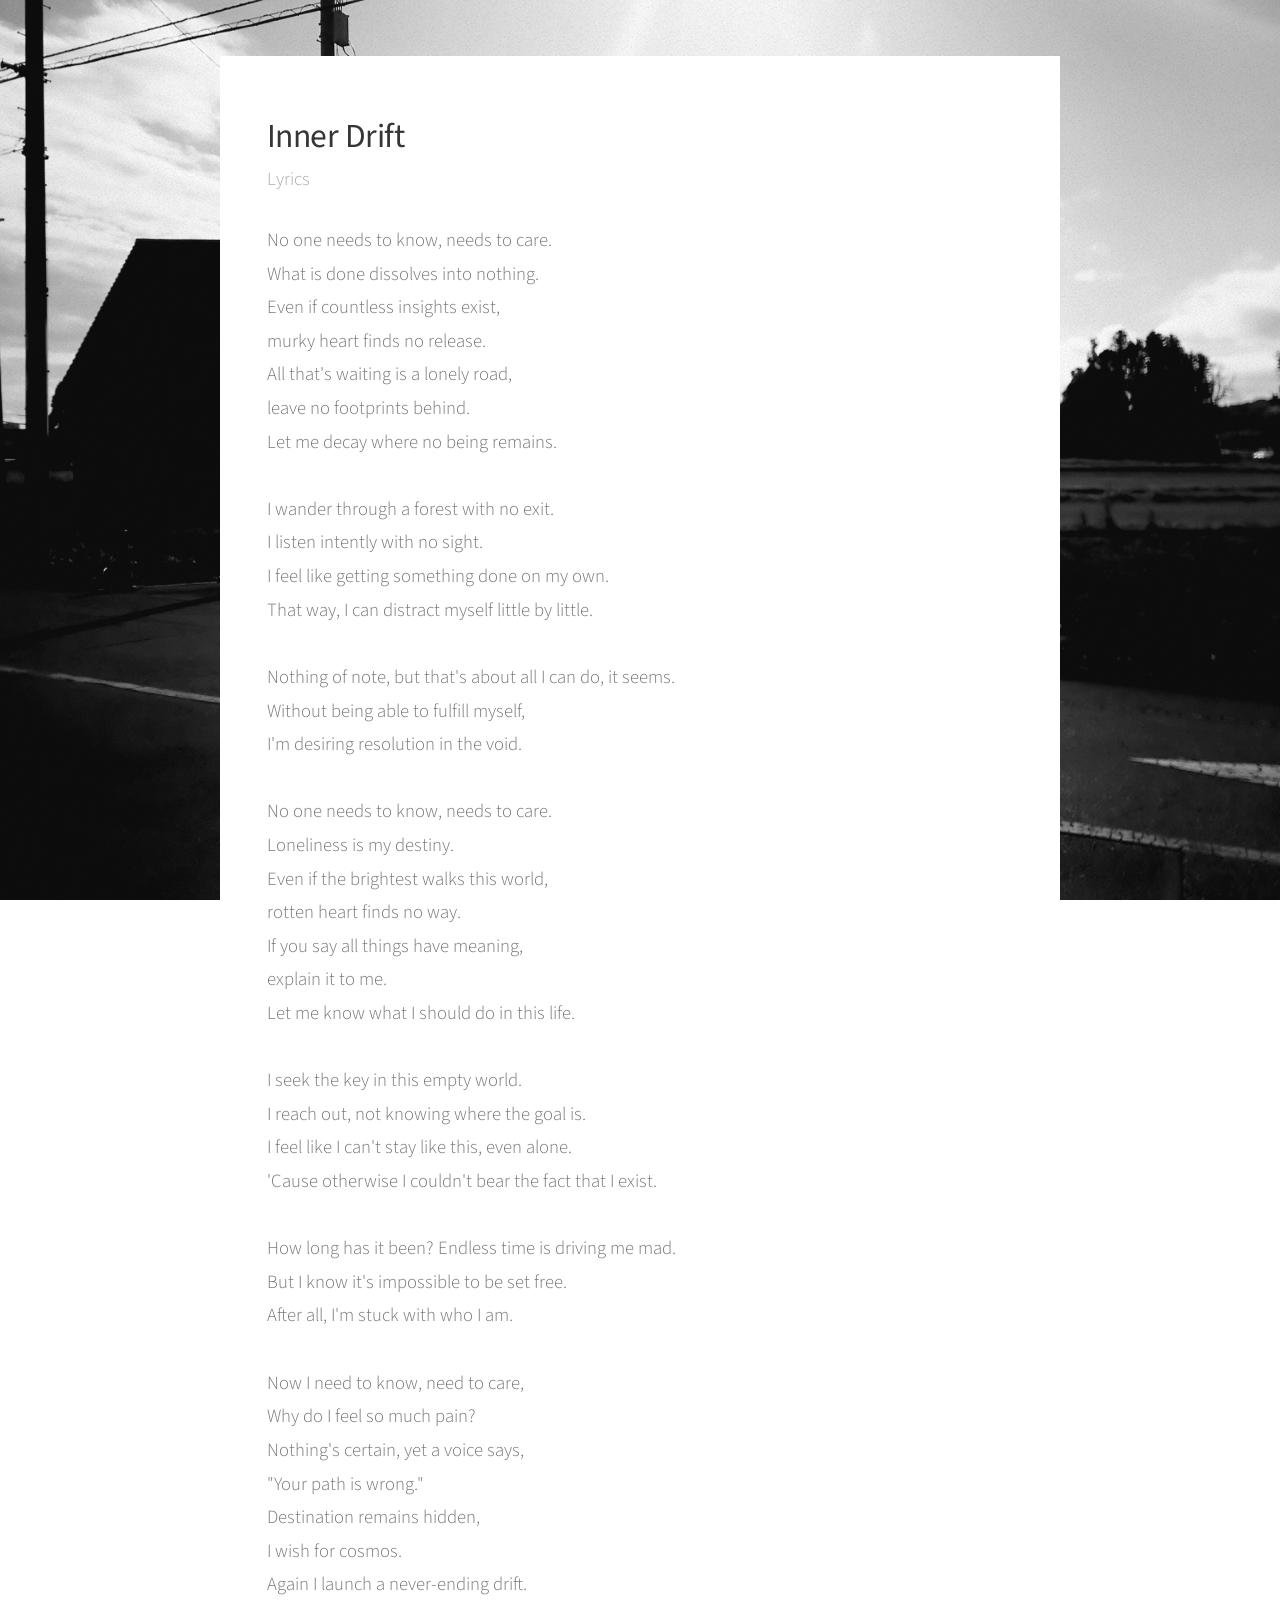
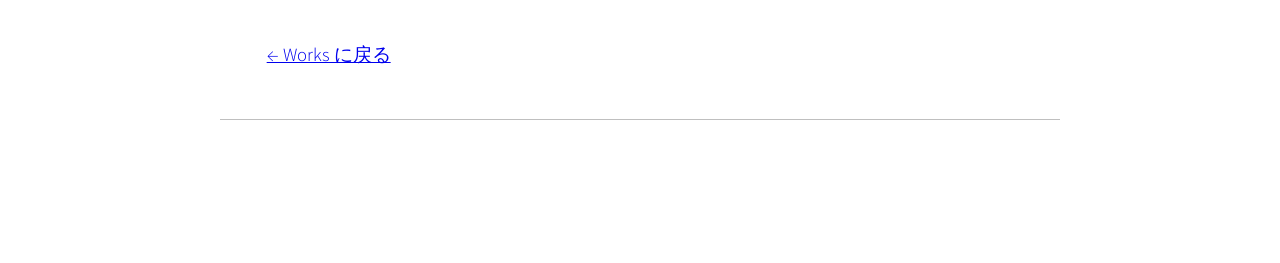
==== lyrics-inner-drift.html @ a633bfef "Create lyrics-inner-drift.html lyrics of Inner Drift" ====
<!DOCTYPE HTML>
<html>
	<head>
		<title>Inner Drift - Lyrics</title>
		<meta charset="utf-8" />
		<meta name="viewport" content="width=device-width, initial-scale=1, user-scalable=no" />
		<link rel="stylesheet" href="assets/css/main.css" />
		<noscript><link rel="stylesheet" href="assets/css/noscript.css" /></noscript>
	</head>
	<body class="is-preload">

		<div id="wrapper">
			<div id="main">
				<article class="panel active">
					<header>
						<h2>Inner Drift</h2>
						<p>Lyrics</p>
					</header>

					<section>
						<p style="line-height:1.8;">
            No one needs to know, needs to care.<br>
            What is done dissolves into nothing.<br>
            Even if countless insights exist,<br>
            murky heart finds no release.<br>
            All that's waiting is a lonely road,<br>
            leave no footprints behind.<br>
            Let me decay where no being remains.<br><br>
            
            I wander through a forest with no exit.<br>
            I listen intently with no sight.<br>
            I feel like getting something done on my own.<br>
            That way, I can distract myself little by little.<br><br>
            
            Nothing of note, but that's about all I can do, it seems.<br>
            Without being able to fulfill myself,<br>
            I'm desiring resolution in the void.<br><br>
            
            No one needs to know, needs to care.<br>
            Loneliness is my destiny.<br>
            Even if the brightest walks this world,<br>
            rotten heart finds no way.<br>
            If you say all things have meaning,<br>
            explain it to me.<br>
            Let me know what I should do in this life.<br><br>
            
            I seek the key in this empty world.<br>
            I reach out, not knowing where the goal is.<br>
            I feel like I can't stay like this, even alone.<br>
            'Cause otherwise I couldn't bear the fact that I exist.<br><br>
            
            How long has it been? Endless time is driving me mad.<br>
            But I know it's impossible to be set free.<br>
            After all, I'm stuck with who I am.<br><br>
            
            Now I need to know, need to care,<br>
            Why do I feel so much pain?<br>
            Nothing's certain, yet a voice says,<br>
            "Your path is wrong."<br>
            Destination remains hidden,<br>
            I wish for cosmos.<br>
            Again I launch a never-ending drift.
            </p>

						<p>
							<a href="index.html#Works">← Works に戻る</a>
						</p>
					</section>
				</article>
			</div>

			<div id="footer">
				<ul class="copyright">
					<li>html design: <a href="http://html5up.net">HTML5 UP</a></li>
				</ul>
			</div>
		</div>

		<script src="assets/js/jquery.min.js"></script>
		<script src="assets/js/browser.min.js"></script>
		<script src="assets/js/breakpoints.min.js"></script>
		<script src="assets/js/util.js"></script>
		<script src="assets/js/main.js"></script>

	</body>
</html>
---- assets/css/main.css ----
@import url("https://fonts.googleapis.com/css?family=Source+Sans+Pro:300,400,300italic,400italic");
@import url("fontawesome-all.min.css");

/*
	Astral by HTML5 UP
	html5up.net | @ajlkn
	Free for personal and commercial use under the CCA 3.0 license (html5up.net/license)
*/

html, body, div, span, applet, object,
iframe, h1, h2, h3, h4, h5, h6, p, blockquote,
pre, a, abbr, acronym, address, big, cite,
code, del, dfn, em, img, ins, kbd, q, s, samp,
small, strike, strong, sub, sup, tt, var, b,
u, i, center, dl, dt, dd, ol, ul, li, fieldset,
form, label, legend, table, caption, tbody,
tfoot, thead, tr, th, td, article, aside,
canvas, details, embed, figure, figcaption,
footer, header, hgroup, menu, nav, output, ruby,
section, summary, time, mark, audio, video {
	margin: 0;
	padding: 0;
	border: 0;
	font-size: 100%;
	font: inherit;
	vertical-align: baseline;}

article, aside, details, figcaption, figure,
footer, header, hgroup, menu, nav, section {
	display: block;}

body {
	line-height: 1;
}

ol, ul {
	list-style: none;
}

blockquote, q {
	quotes: none;
}

	blockquote:before, blockquote:after, q:before, q:after {
		content: '';
		content: none;
	}

table {
	border-collapse: collapse;
	border-spacing: 0;
}

body {
	-webkit-text-size-adjust: none;
}

mark {
	background-color: transparent;
	color: inherit;
}

input::-moz-focus-inner {
	border: 0;
	padding: 0;
}

input, select, textarea {
	-moz-appearance: none;
	-webkit-appearance: none;
	-ms-appearance: none;
	appearance: none;
}

/* Row */

	.row {
		display: flex;
		flex-wrap: wrap;
		box-sizing: border-box;
		align-items: stretch;
	}

		.row > * {
			box-sizing: border-box;
		}

		.row.gtr-uniform > * > :last-child {
			margin-bottom: 0;
		}

		.row.aln-left {
			justify-content: flex-start;
		}

		.row.aln-center {
			justify-content: center;
		}

		.row.aln-right {
			justify-content: flex-end;
		}

		.row.aln-top {
			align-items: flex-start;
		}

		.row.aln-middle {
			align-items: center;
		}

		.row.aln-bottom {
			align-items: flex-end;
		}

		.row > .imp {
			order: -1;
		}

		.row > .col-1 {
			width: 8.33333%;
		}

		.row > .off-1 {
			margin-left: 8.33333%;
		}

		.row > .col-2 {
			width: 16.66667%;
		}

		.row > .off-2 {
			margin-left: 16.66667%;
		}

		.row > .col-3 {
			width: 25%;
		}

		.row > .off-3 {
			margin-left: 25%;
		}

		.row > .col-4 {
			width: 33.33333%;
		}

		.row > .off-4 {
			margin-left: 33.33333%;
		}

		.row > .col-5 {
			width: 41.66667%;
		}

		.row > .off-5 {
			margin-left: 41.66667%;
		}

		.row > .col-6 {
			width: 50%;
		}

		.row > .off-6 {
			margin-left: 50%;
		}

		.row > .col-7 {
			width: 58.33333%;
		}

		.row > .off-7 {
			margin-left: 58.33333%;
		}

		.row > .col-8 {
			width: 66.66667%;
		}

		.row > .off-8 {
			margin-left: 66.66667%;
		}

		.row > .col-9 {
			width: 75%;
		}

		.row > .off-9 {
			margin-left: 75%;
		}

		.row > .col-10 {
			width: 83.33333%;
		}

		.row > .off-10 {
			margin-left: 83.33333%;
		}

		.row > .col-11 {
			width: 91.66667%;
		}

		.row > .off-11 {
			margin-left: 91.66667%;
		}

		.row > .col-12 {
			width: 100%;
		}

		.row > .off-12 {
			margin-left: 100%;
		}

		.row.gtr-0 {
			margin-top: 0em;
			margin-left: 0em;
		}

			.row.gtr-0 > * {
				padding: 0em 0 0 0em;
			}

			.row.gtr-0.gtr-uniform {
				margin-top: 0em;
			}

				.row.gtr-0.gtr-uniform > * {
					padding-top: 0em;
				}

		.row.gtr-25 {
			margin-top: -0.3125em;
			margin-left: -0.3125em;
		}

			.row.gtr-25 > * {
				padding: 0.3125em 0 0 0.3125em;
			}

			.row.gtr-25.gtr-uniform {
				margin-top: -0.3125em;
			}

				.row.gtr-25.gtr-uniform > * {
					padding-top: 0.3125em;
				}

		.row.gtr-50 {
			margin-top: -0.625em;
			margin-left: -0.625em;
		}

			.row.gtr-50 > * {
				padding: 0.625em 0 0 0.625em;
			}

			.row.gtr-50.gtr-uniform {
				margin-top: -0.625em;
			}

				.row.gtr-50.gtr-uniform > * {
					padding-top: 0.625em;
				}

		.row {
			margin-top: -1.25em;
			margin-left: -1.25em;
		}

			.row > * {
				padding: 1.25em 0 0 1.25em;
			}

			.row.gtr-uniform {
				margin-top: -1.25em;
			}

				.row.gtr-uniform > * {
					padding-top: 1.25em;
				}

		.row.gtr-150 {
			margin-top: -1.875em;
			margin-left: -1.875em;
		}

			.row.gtr-150 > * {
				padding: 1.875em 0 0 1.875em;
			}

			.row.gtr-150.gtr-uniform {
				margin-top: -1.875em;
			}

				.row.gtr-150.gtr-uniform > * {
					padding-top: 1.875em;
				}

		.row.gtr-200 {
			margin-top: -2.5em;
			margin-left: -2.5em;
		}

			.row.gtr-200 > * {
				padding: 2.5em 0 0 2.5em;
			}

			.row.gtr-200.gtr-uniform {
				margin-top: -2.5em;
			}

				.row.gtr-200.gtr-uniform > * {
					padding-top: 2.5em;
				}

		@media screen and (max-width: 1680px) {

			.row {
				display: flex;
				flex-wrap: wrap;
				box-sizing: border-box;
				align-items: stretch;
			}

				.row > * {
					box-sizing: border-box;
				}

				.row.gtr-uniform > * > :last-child {
					margin-bottom: 0;
				}

				.row.aln-left {
					justify-content: flex-start;
				}

				.row.aln-center {
					justify-content: center;
				}

				.row.aln-right {
					justify-content: flex-end;
				}

				.row.aln-top {
					align-items: flex-start;
				}

				.row.aln-middle {
					align-items: center;
				}

				.row.aln-bottom {
					align-items: flex-end;
				}

				.row > .imp-xlarge {
					order: -1;
				}

				.row > .col-1-xlarge {
					width: 8.33333%;
				}

				.row > .off-1-xlarge {
					margin-left: 8.33333%;
				}

				.row > .col-2-xlarge {
					width: 16.66667%;
				}

				.row > .off-2-xlarge {
					margin-left: 16.66667%;
				}

				.row > .col-3-xlarge {
					width: 25%;
				}

				.row > .off-3-xlarge {
					margin-left: 25%;
				}

				.row > .col-4-xlarge {
					width: 33.33333%;
				}

				.row > .off-4-xlarge {
					margin-left: 33.33333%;
				}

				.row > .col-5-xlarge {
					width: 41.66667%;
				}

				.row > .off-5-xlarge {
					margin-left: 41.66667%;
				}

				.row > .col-6-xlarge {
					width: 50%;
				}

				.row > .off-6-xlarge {
					margin-left: 50%;
				}

				.row > .col-7-xlarge {
					width: 58.33333%;
				}

				.row > .off-7-xlarge {
					margin-left: 58.33333%;
				}

				.row > .col-8-xlarge {
					width: 66.66667%;
				}

				.row > .off-8-xlarge {
					margin-left: 66.66667%;
				}

				.row > .col-9-xlarge {
					width: 75%;
				}

				.row > .off-9-xlarge {
					margin-left: 75%;
				}

				.row > .col-10-xlarge {
					width: 83.33333%;
				}

				.row > .off-10-xlarge {
					margin-left: 83.33333%;
				}

				.row > .col-11-xlarge {
					width: 91.66667%;
				}

				.row > .off-11-xlarge {
					margin-left: 91.66667%;
				}

				.row > .col-12-xlarge {
					width: 100%;
				}

				.row > .off-12-xlarge {
					margin-left: 100%;
				}

				.row.gtr-0 {
					margin-top: 0em;
					margin-left: 0em;
				}

					.row.gtr-0 > * {
						padding: 0em 0 0 0em;
					}

					.row.gtr-0.gtr-uniform {
						margin-top: 0em;
					}

						.row.gtr-0.gtr-uniform > * {
							padding-top: 0em;
						}

				.row.gtr-25 {
					margin-top: -0.3125em;
					margin-left: -0.3125em;
				}

					.row.gtr-25 > * {
						padding: 0.3125em 0 0 0.3125em;
					}

					.row.gtr-25.gtr-uniform {
						margin-top: -0.3125em;
					}

						.row.gtr-25.gtr-uniform > * {
							padding-top: 0.3125em;
						}

				.row.gtr-50 {
					margin-top: -0.625em;
					margin-left: -0.625em;
				}

					.row.gtr-50 > * {
						padding: 0.625em 0 0 0.625em;
					}

					.row.gtr-50.gtr-uniform {
						margin-top: -0.625em;
					}

						.row.gtr-50.gtr-uniform > * {
							padding-top: 0.625em;
						}

				.row {
					margin-top: -1.25em;
					margin-left: -1.25em;
				}

					.row > * {
						padding: 1.25em 0 0 1.25em;
					}

					.row.gtr-uniform {
						margin-top: -1.25em;
					}

						.row.gtr-uniform > * {
							padding-top: 1.25em;
						}

				.row.gtr-150 {
					margin-top: -1.875em;
					margin-left: -1.875em;
				}

					.row.gtr-150 > * {
						padding: 1.875em 0 0 1.875em;
					}

					.row.gtr-150.gtr-uniform {
						margin-top: -1.875em;
					}

						.row.gtr-150.gtr-uniform > * {
							padding-top: 1.875em;
						}

				.row.gtr-200 {
					margin-top: -2.5em;
					margin-left: -2.5em;
				}

					.row.gtr-200 > * {
						padding: 2.5em 0 0 2.5em;
					}

					.row.gtr-200.gtr-uniform {
						margin-top: -2.5em;
					}

						.row.gtr-200.gtr-uniform > * {
							padding-top: 2.5em;
						}

		}

		@media screen and (max-width: 1280px) {

			.row {
				display: flex;
				flex-wrap: wrap;
				box-sizing: border-box;
				align-items: stretch;
			}

				.row > * {
					box-sizing: border-box;
				}

				.row.gtr-uniform > * > :last-child {
					margin-bottom: 0;
				}

				.row.aln-left {
					justify-content: flex-start;
				}

				.row.aln-center {
					justify-content: center;
				}

				.row.aln-right {
					justify-content: flex-end;
				}

				.row.aln-top {
					align-items: flex-start;
				}

				.row.aln-middle {
					align-items: center;
				}

				.row.aln-bottom {
					align-items: flex-end;
				}

				.row > .imp-large {
					order: -1;
				}

				.row > .col-1-large {
					width: 8.33333%;
				}

				.row > .off-1-large {
					margin-left: 8.33333%;
				}

				.row > .col-2-large {
					width: 16.66667%;
				}

				.row > .off-2-large {
					margin-left: 16.66667%;
				}

				.row > .col-3-large {
					width: 25%;
				}

				.row > .off-3-large {
					margin-left: 25%;
				}

				.row > .col-4-large {
					width: 33.33333%;
				}

				.row > .off-4-large {
					margin-left: 33.33333%;
				}

				.row > .col-5-large {
					width: 41.66667%;
				}

				.row > .off-5-large {
					margin-left: 41.66667%;
				}

				.row > .col-6-large {
					width: 50%;
				}

				.row > .off-6-large {
					margin-left: 50%;
				}

				.row > .col-7-large {
					width: 58.33333%;
				}

				.row > .off-7-large {
					margin-left: 58.33333%;
				}

				.row > .col-8-large {
					width: 66.66667%;
				}

				.row > .off-8-large {
					margin-left: 66.66667%;
				}

				.row > .col-9-large {
					width: 75%;
				}

				.row > .off-9-large {
					margin-left: 75%;
				}

				.row > .col-10-large {
					width: 83.33333%;
				}

				.row > .off-10-large {
					margin-left: 83.33333%;
				}

				.row > .col-11-large {
					width: 91.66667%;
				}

				.row > .off-11-large {
					margin-left: 91.66667%;
				}

				.row > .col-12-large {
					width: 100%;
				}

				.row > .off-12-large {
					margin-left: 100%;
				}

				.row.gtr-0 {
					margin-top: 0em;
					margin-left: 0em;
				}

					.row.gtr-0 > * {
						padding: 0em 0 0 0em;
					}

					.row.gtr-0.gtr-uniform {
						margin-top: 0em;
					}

						.row.gtr-0.gtr-uniform > * {
							padding-top: 0em;
						}

				.row.gtr-25 {
					margin-top: -0.3125em;
					margin-left: -0.3125em;
				}

					.row.gtr-25 > * {
						padding: 0.3125em 0 0 0.3125em;
					}

					.row.gtr-25.gtr-uniform {
						margin-top: -0.3125em;
					}

						.row.gtr-25.gtr-uniform > * {
							padding-top: 0.3125em;
						}

				.row.gtr-50 {
					margin-top: -0.625em;
					margin-left: -0.625em;
				}

					.row.gtr-50 > * {
						padding: 0.625em 0 0 0.625em;
					}

					.row.gtr-50.gtr-uniform {
						margin-top: -0.625em;
					}

						.row.gtr-50.gtr-uniform > * {
							padding-top: 0.625em;
						}

				.row {
					margin-top: -1.25em;
					margin-left: -1.25em;
				}

					.row > * {
						padding: 1.25em 0 0 1.25em;
					}

					.row.gtr-uniform {
						margin-top: -1.25em;
					}

						.row.gtr-uniform > * {
							padding-top: 1.25em;
						}

				.row.gtr-150 {
					margin-top: -1.875em;
					margin-left: -1.875em;
				}

					.row.gtr-150 > * {
						padding: 1.875em 0 0 1.875em;
					}

					.row.gtr-150.gtr-uniform {
						margin-top: -1.875em;
					}

						.row.gtr-150.gtr-uniform > * {
							padding-top: 1.875em;
						}

				.row.gtr-200 {
					margin-top: -2.5em;
					margin-left: -2.5em;
				}

					.row.gtr-200 > * {
						padding: 2.5em 0 0 2.5em;
					}

					.row.gtr-200.gtr-uniform {
						margin-top: -2.5em;
					}

						.row.gtr-200.gtr-uniform > * {
							padding-top: 2.5em;
						}

		}

		@media screen and (max-width: 980px) {

			.row {
				display: flex;
				flex-wrap: wrap;
				box-sizing: border-box;
				align-items: stretch;
			}

				.row > * {
					box-sizing: border-box;
				}

				.row.gtr-uniform > * > :last-child {
					margin-bottom: 0;
				}

				.row.aln-left {
					justify-content: flex-start;
				}

				.row.aln-center {
					justify-content: center;
				}

				.row.aln-right {
					justify-content: flex-end;
				}

				.row.aln-top {
					align-items: flex-start;
				}

				.row.aln-middle {
					align-items: center;
				}

				.row.aln-bottom {
					align-items: flex-end;
				}

				.row > .imp-medium {
					order: -1;
				}

				.row > .col-1-medium {
					width: 8.33333%;
				}

				.row > .off-1-medium {
					margin-left: 8.33333%;
				}

				.row > .col-2-medium {
					width: 16.66667%;
				}

				.row > .off-2-medium {
					margin-left: 16.66667%;
				}

				.row > .col-3-medium {
					width: 25%;
				}

				.row > .off-3-medium {
					margin-left: 25%;
				}

				.row > .col-4-medium {
					width: 33.33333%;
				}

				.row > .off-4-medium {
					margin-left: 33.33333%;
				}

				.row > .col-5-medium {
					width: 41.66667%;
				}

				.row > .off-5-medium {
					margin-left: 41.66667%;
				}

				.row > .col-6-medium {
					width: 50%;
				}

				.row > .off-6-medium {
					margin-left: 50%;
				}

				.row > .col-7-medium {
					width: 58.33333%;
				}

				.row > .off-7-medium {
					margin-left: 58.33333%;
				}

				.row > .col-8-medium {
					width: 66.66667%;
				}

				.row > .off-8-medium {
					margin-left: 66.66667%;
				}

				.row > .col-9-medium {
					width: 75%;
				}

				.row > .off-9-medium {
					margin-left: 75%;
				}

				.row > .col-10-medium {
					width: 83.33333%;
				}

				.row > .off-10-medium {
					margin-left: 83.33333%;
				}

				.row > .col-11-medium {
					width: 91.66667%;
				}

				.row > .off-11-medium {
					margin-left: 91.66667%;
				}

				.row > .col-12-medium {
					width: 100%;
				}

				.row > .off-12-medium {
					margin-left: 100%;
				}

				.row.gtr-0 {
					margin-top: 0em;
					margin-left: 0em;
				}

					.row.gtr-0 > * {
						padding: 0em 0 0 0em;
					}

					.row.gtr-0.gtr-uniform {
						margin-top: 0em;
					}

						.row.gtr-0.gtr-uniform > * {
							padding-top: 0em;
						}

				.row.gtr-25 {
					margin-top: -0.3125em;
					margin-left: -0.3125em;
				}

					.row.gtr-25 > * {
						padding: 0.3125em 0 0 0.3125em;
					}

					.row.gtr-25.gtr-uniform {
						margin-top: -0.3125em;
					}

						.row.gtr-25.gtr-uniform > * {
							padding-top: 0.3125em;
						}

				.row.gtr-50 {
					margin-top: -0.625em;
					margin-left: -0.625em;
				}

					.row.gtr-50 > * {
						padding: 0.625em 0 0 0.625em;
					}

					.row.gtr-50.gtr-uniform {
						margin-top: -0.625em;
					}

						.row.gtr-50.gtr-uniform > * {
							padding-top: 0.625em;
						}

				.row {
					margin-top: -1.25em;
					margin-left: -1.25em;
				}

					.row > * {
						padding: 1.25em 0 0 1.25em;
					}

					.row.gtr-uniform {
						margin-top: -1.25em;
					}

						.row.gtr-uniform > * {
							padding-top: 1.25em;
						}

				.row.gtr-150 {
					margin-top: -1.875em;
					margin-left: -1.875em;
				}

					.row.gtr-150 > * {
						padding: 1.875em 0 0 1.875em;
					}

					.row.gtr-150.gtr-uniform {
						margin-top: -1.875em;
					}

						.row.gtr-150.gtr-uniform > * {
							padding-top: 1.875em;
						}

				.row.gtr-200 {
					margin-top: -2.5em;
					margin-left: -2.5em;
				}

					.row.gtr-200 > * {
						padding: 2.5em 0 0 2.5em;
					}

					.row.gtr-200.gtr-uniform {
						margin-top: -2.5em;
					}

						.row.gtr-200.gtr-uniform > * {
							padding-top: 2.5em;
						}

		}

		@media screen and (max-width: 736px) {

			.row {
				display: flex;
				flex-wrap: wrap;
				box-sizing: border-box;
				align-items: stretch;
			}

				.row > * {
					box-sizing: border-box;
				}

				.row.gtr-uniform > * > :last-child {
					margin-bottom: 0;
				}

				.row.aln-left {
					justify-content: flex-start;
				}

				.row.aln-center {
					justify-content: center;
				}

				.row.aln-right {
					justify-content: flex-end;
				}

				.row.aln-top {
					align-items: flex-start;
				}

				.row.aln-middle {
					align-items: center;
				}

				.row.aln-bottom {
					align-items: flex-end;
				}

				.row > .imp-small {
					order: -1;
				}

				.row > .col-1-small {
					width: 8.33333%;
				}

				.row > .off-1-small {
					margin-left: 8.33333%;
				}

				.row > .col-2-small {
					width: 16.66667%;
				}

				.row > .off-2-small {
					margin-left: 16.66667%;
				}

				.row > .col-3-small {
					width: 25%;
				}

				.row > .off-3-small {
					margin-left: 25%;
				}

				.row > .col-4-small {
					width: 33.33333%;
				}

				.row > .off-4-small {
					margin-left: 33.33333%;
				}

				.row > .col-5-small {
					width: 41.66667%;
				}

				.row > .off-5-small {
					margin-left: 41.66667%;
				}

				.row > .col-6-small {
					width: 50%;
				}

				.row > .off-6-small {
					margin-left: 50%;
				}

				.row > .col-7-small {
					width: 58.33333%;
				}

				.row > .off-7-small {
					margin-left: 58.33333%;
				}

				.row > .col-8-small {
					width: 66.66667%;
				}

				.row > .off-8-small {
					margin-left: 66.66667%;
				}

				.row > .col-9-small {
					width: 75%;
				}

				.row > .off-9-small {
					margin-left: 75%;
				}

				.row > .col-10-small {
					width: 83.33333%;
				}

				.row > .off-10-small {
					margin-left: 83.33333%;
				}

				.row > .col-11-small {
					width: 91.66667%;
				}

				.row > .off-11-small {
					margin-left: 91.66667%;
				}

				.row > .col-12-small {
					width: 100%;
				}

				.row > .off-12-small {
					margin-left: 100%;
				}

				.row.gtr-0 {
					margin-top: 0em;
					margin-left: 0em;
				}

					.row.gtr-0 > * {
						padding: 0em 0 0 0em;
					}

					.row.gtr-0.gtr-uniform {
						margin-top: 0em;
					}

						.row.gtr-0.gtr-uniform > * {
							padding-top: 0em;
						}

				.row.gtr-25 {
					margin-top: -0.3125em;
					margin-left: -0.3125em;
				}

					.row.gtr-25 > * {
						padding: 0.3125em 0 0 0.3125em;
					}

					.row.gtr-25.gtr-uniform {
						margin-top: -0.3125em;
					}

						.row.gtr-25.gtr-uniform > * {
							padding-top: 0.3125em;
						}

				.row.gtr-50 {
					margin-top: -0.625em;
					margin-left: -0.625em;
				}

					.row.gtr-50 > * {
						padding: 0.625em 0 0 0.625em;
					}

					.row.gtr-50.gtr-uniform {
						margin-top: -0.625em;
					}

						.row.gtr-50.gtr-uniform > * {
							padding-top: 0.625em;
						}

				.row {
					margin-top: -1.25em;
					margin-left: -1.25em;
				}

					.row > * {
						padding: 1.25em 0 0 1.25em;
					}

					.row.gtr-uniform {
						margin-top: -1.25em;
					}

						.row.gtr-uniform > * {
							padding-top: 1.25em;
						}

				.row.gtr-150 {
					margin-top: -1.875em;
					margin-left: -1.875em;
				}

					.row.gtr-150 > * {
						padding: 1.875em 0 0 1.875em;
					}

					.row.gtr-150.gtr-uniform {
						margin-top: -1.875em;
					}

						.row.gtr-150.gtr-uniform > * {
							padding-top: 1.875em;
						}

				.row.gtr-200 {
					margin-top: -2.5em;
					margin-left: -2.5em;
				}

					.row.gtr-200 > * {
						padding: 2.5em 0 0 2.5em;
					}

					.row.gtr-200.gtr-uniform {
						margin-top: -2.5em;
					}

						.row.gtr-200.gtr-uniform > * {
							padding-top: 2.5em;
						}

		}

/* Basic */

	html {
		box-sizing: border-box;
	}

	*, *:before, *:after {
		box-sizing: inherit;
	}

	body {
		background-image: url("images/overlay.png"), url("images/bg2.jpg");
		background-repeat: repeat, no-repeat;
		background-size: auto, 100% 100%;
		background-attachment: fixed;
		overflow-y: scroll;
	}

		body.is-preload *, body.is-preload *:before, body.is-preload *:after {
			-moz-animation: none !important;
			-webkit-animation: none !important;
			-ms-animation: none !important;
			animation: none !important;
			-moz-transition: none !important;
			-webkit-transition: none !important;
			-ms-transition: none !important;
			transition: none !important;
		}

	body, input, textarea, select {
		font-family: 'Source Sans Pro', sans-serif;
		font-weight: 300;
		color: #777777;
		font-size: 20pt;
		line-height: 1.75em;
	}

		@media screen and (max-width: 1680px) {

			body, input, textarea, select {
				font-size: 15pt;
			}

		}

		@media screen and (max-width: 1280px) {

			body, input, textarea, select {
				font-size: 14pt;
			}

		}

		@media screen and (max-width: 736px) {

			body, input, textarea, select {
				font-size: 12pt;
			}

		}

		@media screen and (max-width: 360px) {

			body, input, textarea, select {
				font-size: 11pt;
			}

		}

	strong, b, h1, h2, h3, h4, h5, h6 {
		font-weight: 400;
		color: #363636;
	}

	h1 {
		font-size: 2.4em;
		letter-spacing: -0.015em;
	}

	h2 {
		font-size: 1.8em;
		letter-spacing: -0.015em;
	}

	h3, h4, h5, h6 {
		font-size: 1.25em;
		letter-spacing: -0.015em;
	}

	@media screen and (max-width: 736px) {

		h1 {
			font-size: 1.75em;
		}

		h2 {
			font-size: 1.375em;
		}

		h3, h4, h5, h6 {
			font-size: 1em;
		}

	}

	blockquote {
		border-left: solid 0.5em #ddd;
		padding: 1em 0 1em 2em;
		font-style: italic;
	}

	em, i {
		font-style: italic;
	}

	hr {
		border: 0;
		border-top: solid 1px #ddd;
		padding: 1.5em 0 0 0;
		margin: 1.75em 0 0 0;
	}

	sub {
		position: relative;
		top: 0.5em;
		font-size: 0.8em;
	}

	sup {
		position: relative;
		top: -0.5em;
		font-size: 0.8em;
	}

	br.clear {
		clear: both;
	}

	p, ul, ol, dl, table, blockquote, form {
		margin-bottom: 2em;
	}

/* Table */

	table {
		width: 100%;
	}

		table.default tbody tr {
			border-bottom: solid 1px #f4f4f4;
		}

		table.default td {
			padding: 0.5em 1em 0.5em 1em;
		}

		table.default th {
			text-align: left;
			font-weight: 400;
			padding: 0.5em 1em 0.5em 1em;
		}

		table.default thead {
			border-bottom: solid 2px #f4f4f4;
		}

/* Form */

	form label {
		display: block;
		font-weight: 400;
		color: #363636;
		margin: 0 0 1em 0;
	}

	form input[type="text"],
	form input[type="email"],
	form input[type="password"],
	form select,
	form textarea {
		-webkit-appearance: none;
		border: 0;
		background: #f4f4f4;
		padding: 0.75em;
		width: 100%;
		-moz-transition: background-color .25s ease-in-out;
		-webkit-transition: background-color .25s ease-in-out;
		-ms-transition: background-color .25s ease-in-out;
		transition: background-color .25s ease-in-out;
	}

		form input[type="text"]:focus,
		form input[type="email"]:focus,
		form input[type="password"]:focus,
		form select:focus,
		form textarea:focus {
			background: #f8f8f8;
		}

	form input[type="text"],
	form input[type="email"],
	form input[type="password"],
	form select {
		line-height: 1.35em;
	}

	form ::-webkit-input-placeholder {
		color: #999;
	}

	form :-moz-placeholder {
		color: #999;
	}

	form ::-moz-placeholder {
		color: #999;
	}

	form :-ms-input-placeholder {
		color: #999;
	}

/* Section/Article */

	section, article {
		margin-bottom: 3em;
	}

		section > :last-child, section:last-child, article > :last-child, article:last-child {
			margin-bottom: 0;
		}

	header {
		margin: 0 0 1.5em 0;
	}

		header > p {
			margin: 0.5em 0 0 0;
			color: #aaa;
		}

		@media screen and (max-width: 736px) {

			header {
				margin: 0 0 1em 0;
			}

		}

/* Image */

	.image {
		display: inline-block;
	}

		.image img {
			display: block;
			width: 100%;
		}

		.image.fit {
			display: block;
			width: 100%;
		}

		.image.featured {
			display: block;
			width: 100%;
			margin: 0 0 2em 0;
		}

		.image.left {
			float: left;
			margin: 0 2em 2em 0;
		}

		.image.centered {
			display: block;
			margin: 0 0 2em 0;
		}

			.image.centered img {
				margin: 0 auto;
				width: auto;
			}

/* Button */

	input[type="button"],
	input[type="submit"],
	input[type="reset"],
	button,
	.button {
		-moz-transition: background-color .25s ease-in-out;
		-webkit-transition: background-color .25s ease-in-out;
		-ms-transition: background-color .25s ease-in-out;
		transition: background-color .25s ease-in-out;
		-webkit-appearance: none;
		display: inline-block;
		background-color: #222222;
		color: #ffffff;
		border: 0;
		cursor: pointer;
		outline: 0;
		padding: 0.7em 1.5em 0.7em 1.5em;
	}

		input[type="button"]:hover,
		input[type="submit"]:hover,
		input[type="reset"]:hover,
		button:hover,
		.button:hover {
			background-color: #333333;
		}

		input[type="button"]:active,
		input[type="submit"]:active,
		input[type="reset"]:active,
		button:active,
		.button:active {
			background-color: #444444;
		}

		input[type="button"].alt,
		input[type="submit"].alt,
		input[type="reset"].alt,
		button.alt,
		.button.alt {
			background-color: #777777;
		}

			input[type="button"].alt:hover,
			input[type="submit"].alt:hover,
			input[type="reset"].alt:hover,
			button.alt:hover,
			.button.alt:hover {
				background-color: #888888;
			}

			input[type="button"].alt:active,
			input[type="submit"].alt:active,
			input[type="reset"].alt:active,
			button.alt:active,
			.button.alt:active {
				background-color: #999999;
			}

		input[type="button"].small,
		input[type="submit"].small,
		input[type="reset"].small,
		button.small,
		.button.small {
			font-size: 0.75em;
		}

		input[type="button"].large,
		input[type="submit"].large,
		input[type="reset"].large,
		button.large,
		.button.large {
			font-size: 1.25em;
			padding: 0.5em 1.25em 0.5em 1.25em;
		}

		input[type="button"].xlarge,
		input[type="submit"].xlarge,
		input[type="reset"].xlarge,
		button.xlarge,
		.button.xlarge {
			font-size: 1.5em;
			padding: 0.5em 1.25em 0.5em 1.25em;
		}

		@media screen and (max-width: 736px) {

			input[type="button"],
			input[type="submit"],
			input[type="reset"],
			button,
			.button {
				width: 100%;
			}

		}

/* List */

	ul {
		list-style: disc;
		padding-left: 1em;
	}

		ul li {
			padding-left: 0.5em;
		}

	ol {
		list-style: decimal;
		padding-left: 1.25em;
	}

		ol li {
			padding-left: 0.25em;
		}

/* Actions */

	ul.actions {
		list-style: none;
		padding-left: 0;
	}

		ul.actions li {
			display: inline-block;
			padding-left: 0;
			margin: 0 0 0 0.5em;
		}

			ul.actions li:first-child {
				margin-left: 0;
			}

		@media screen and (max-width: 736px) {

			ul.actions li {
				display: block;
				margin: 0.75em 0 0 0;
			}

				ul.actions li:first-child {
					margin-top: 0;
				}

		}

/* Icons */

	.icon {
		text-decoration: none;
		position: relative;
		text-decoration: none;
	}

		.icon:before {
			-moz-osx-font-smoothing: grayscale;
			-webkit-font-smoothing: antialiased;
			display: inline-block;
			font-style: normal;
			font-variant: normal;
			text-rendering: auto;
			line-height: 1;
			text-transform: none !important;
			font-family: 'Font Awesome 5 Free';
			font-weight: 400;
		}

		.icon.solid:before {
			font-weight: 900;
		}

		.icon.brands:before {
			font-family: 'Font Awesome 5 Brands';
		}

		.icon:before {
			line-height: inherit;
		}

		.icon > .label {
			display: none;
		}

/* Nav */

	#nav {
		text-align: center;
		height: 4.25em;
		cursor: default;
	}

		#nav a {
			position: relative;
			display: inline-block;
			color: #ffffff;
			width: 1em;
			height: 1em;
			line-height: 0.9em;
			font-size: 2.5em;
			margin: 0 0.25em 0 0.25em;
			opacity: 0.35;
			outline: 0;
			-moz-transition: opacity .25s ease-in-out;
			-webkit-transition: opacity .25s ease-in-out;
			-ms-transition: opacity .25s ease-in-out;
			transition: opacity .25s ease-in-out;
		}

			#nav a.icon:before {
				padding-right: 0;
			}

			#nav a:before {
				font-size: 0.8em;
			}

			#nav a:after {
				content: '';
				display: block;
				position: absolute;
				left: 50%;
				bottom: -0.75em;
				margin-left: -0.5em;
				border-bottom: solid 0em #ffffff;
				border-left: solid 0.5em transparent;
				border-right: solid 0.5em transparent;
				-moz-transition: border-bottom-width .25s ease-in-out;
				-webkit-transition: border-bottom-width .25s ease-in-out;
				-ms-transition: border-bottom-width .25s ease-in-out;
				transition: border-bottom-width .25s ease-in-out;
			}

			#nav a span {
				display: block;
				position: absolute;
				background: #222222;
				color: #ffffff;
				top: -2.75em;
				font-size: 0.3em;
				height: 2.25em;
				line-height: 2.25em;
				left: 50%;
				opacity: 0;
				-moz-transition: opacity .25s ease-in-out;
				-webkit-transition: opacity .25s ease-in-out;
				-ms-transition: opacity .25s ease-in-out;
				transition: opacity .25s ease-in-out;
				width: 5.5em;
				margin-left: -2.75em;
			}

				#nav a span:after {
					content: '';
					display: block;
					position: absolute;
					bottom: -0.4em;
					left: 50%;
					margin-left: -0.6em;
					border-top: solid 0.6em #222222;
					border-left: solid 0.6em transparent;
					border-right: solid 0.6em transparent;
				}

			#nav a:hover {
				opacity: 1.0;
			}

				#nav a:hover span {
					opacity: 1.0;
				}

			#nav a.active {
				opacity: 1.0;
			}

				#nav a.active:after {
					border-bottom-width: 0.5em;
				}

		@media screen and (max-width: 980px) {

			#nav a span {
				display: none;
			}

		}

/* Wrapper */

	#wrapper {
		width: 45em;
		margin: 0 auto;
		min-height: 100vh;
		max-width: 100%;
		padding: 4em 0;
		display: -moz-flex;
		display: -webkit-flex;
		display: -ms-flex;
		display: flex;
		-moz-flex-direction: column;
		-webkit-flex-direction: column;
		-ms-flex-direction: column;
		flex-direction: column;
		-moz-align-items: center;
		-webkit-align-items: center;
		-ms-align-items: center;
		align-items: center;
		-moz-justify-content: center;
		-webkit-justify-content: center;
		-ms-justify-content: center;
		justify-content: center;
		-moz-transition: opacity 1s ease-in-out;
		-webkit-transition: opacity 1s ease-in-out;
		-ms-transition: opacity 1s ease-in-out;
		transition: opacity 1s ease-in-out;
	}

		body.is-preload #wrapper {
			opacity: 0;
		}

		@media screen and (max-width: 1280px) {

			#wrapper {
				padding: 3em 0;
				max-width: calc(100% - 6em);
			}

		}

		@media screen and (max-width: 980px) {

			#wrapper {
				padding: 1.5em 0;
				max-width: calc(100% - 8em);
			}

		}

		@media screen and (max-width: 736px) {

			#wrapper {
				padding: 1em 0;
				max-width: calc(100% - 2em);
			}

		}

		@media screen and (max-width: 360px) {

			#wrapper {
				padding: 1em 0;
				max-width: 100%;
			}

		}

/* Main */

	#main {
		position: relative;
		overflow: hidden;
		width: 100%;
		background: #ffffff;
		box-shadow: 0px 1px 0px 0px rgba(0, 0, 0, 0.25);
		-moz-transition: min-height 0.5s ease-in-out, max-height 0.5s ease-in-out;
		-webkit-transition: min-height 0.5s ease-in-out, max-height 0.5s ease-in-out;
		-ms-transition: min-height 0.5s ease-in-out, max-height 0.5s ease-in-out;
		transition: min-height 0.5s ease-in-out, max-height 0.5s ease-in-out;
	}

		#main > .panel {
			-moz-transition: opacity 0.25s ease-in-out;
			-webkit-transition: opacity 0.25s ease-in-out;
			-ms-transition: opacity 0.25s ease-in-out;
			transition: opacity 0.25s ease-in-out;
			margin-bottom: 0;
			position: relative;
			padding: 3.5em 2.5em 2.5em 2.5em;
			width: 100%;
		}

			#main > .panel.inactive {
				opacity: 0;
			}

			@media screen and (max-width: 736px) {

				#main > .panel {
					padding: 2em 1.5em 1.5em 1.5em;
				}

			}

			#main > .panel.intro {
				padding: 0;
				height: 20em;
				display: -moz-flex;
				display: -webkit-flex;
				display: -ms-flex;
				display: flex;
				-moz-flex-direction: row;
				-webkit-flex-direction: row;
				-ms-flex-direction: row;
				flex-direction: row;
				-moz-align-items: center;
				-webkit-align-items: center;
				-ms-align-items: center;
				align-items: center;
			}

				#main > .panel.intro .pic {
					text-decoration: none;
					position: relative;
					-moz-flex-grow: 0;
					-webkit-flex-grow: 0;
					-ms-flex-grow: 0;
					flex-grow: 0;
					-moz-flex-shrink: 0;
					-webkit-flex-shrink: 0;
					-ms-flex-shrink: 0;
					flex-shrink: 0;
					width: 17em;
					height: 100%;
				}

					#main > .panel.intro .pic:before {
						content: '';
						position: absolute;
						top: 0;
						left: 0;
						background: url("images/overlay.png");
						width: 100%;
						height: 100%;
						z-index: 1;
					}

					#main > .panel.intro .pic img {
						position: relative;
						display: block;
						position: absolute;
						top: 0;
						left: 0;
						width: 100%;
						height: 100%;
						-moz-object-fit: cover;
						-webkit-object-fit: cover;
						-ms-object-fit: cover;
						object-fit: cover;
						-moz-object-position: center;
						-webkit-object-position: center;
						-ms-object-position: center;
						object-position: center;
					}

					#main > .panel.intro .pic .arrow {
						display: block;
						position: absolute;
						right: 0;
						top: 50%;
						margin-top: -1.375em;
						width: 2.75em;
						height: 2.75em;
						background: #000;
						background: rgba(0, 0, 0, 0.75);
						color: #ffffff;
						text-align: center;
						line-height: 2.75em;
						font-size: 1.5em;
						z-index: 1;
						-moz-transition: width .15s ease-in-out, padding-right .15s ease-in-out;
						-webkit-transition: width .15s ease-in-out, padding-right .15s ease-in-out;
						-ms-transition: width .15s ease-in-out, padding-right .15s ease-in-out;
						transition: width .15s ease-in-out, padding-right .15s ease-in-out;
					}

						#main > .panel.intro .pic .arrow:before {
							position: relative;
							padding-right: 0;
							top: 0.125em;
						}

						#main > .panel.intro .pic .arrow span {
							display: block;
							text-indent: -9999px;
						}

					#main > .panel.intro .pic:hover .arrow {
						width: 3em;
						padding-right: 0.25em;
					}

				#main > .panel.intro header {
					-moz-flex-grow: 1;
					-webkit-flex-grow: 1;
					-ms-flex-grow: 1;
					flex-grow: 1;
					-moz-flex-shrink: 1;
					-webkit-flex-shrink: 1;
					-ms-flex-shrink: 1;
					flex-shrink: 1;
					padding: 3.5em 2.5em;
					margin-bottom: 0;
					width: 100%;
				}

					#main > .panel.intro header h1 {
						line-height: 1.25em;
						margin-bottom: 0;
					}

					#main > .panel.intro header p {
						letter-spacing: -0.015em;
						font-size: 1.25em;
						margin: 0.25em 0 0 0;
					}

				@media screen and (max-width: 980px) {

					#main > .panel.intro {
						-moz-flex-direction: column;
						-webkit-flex-direction: column;
						-ms-flex-direction: column;
						flex-direction: column;
						height: auto;
					}

						#main > .panel.intro .pic {
							height: 25em;
							width: 100%;
						}

						#main > .panel.intro header {
							padding: 4em;
							text-align: center;
						}

				}

				@media screen and (max-width: 736px) {

					#main > .panel.intro .pic {
						height: 20em;
					}

					#main > .panel.intro header {
						padding: 2.75em 2em 2.5em 2em;
					}

						#main > .panel.intro header p {
							font-size: 1em;
							margin: 0.25em 0 0 0;
						}

				}


		.timeline {
		width: 96%;
		max-width: 940px;
		margin: 28px auto;
		border: 1px solid #eeeeee;
	}

	.timeline-list {
		padding: 40px 0;
	}

	.timeline-list-item {
		display: flex;
		line-height: 1.5;
		font-size: 16px;
	}

	.timeline-list-item .date {
		width: 15%;
		padding: 0 0 0 20px;
		color: #888888;
		font-weight: bold;
	}

	.timeline-list-item .content {
		position: relative;
		width: 80%;
		padding: 0 20px 60px 30px;
		border-left: 1px solid #aaaaaa;
	}

	.timeline-list-item .content::before {
		content: "";
		position: absolute;
		top: 0;
		left: -10px; //widthの半分の値を指定
		width: 20px;
		height: 20px;
		background-color: #00c2bc;
		border-radius: 10px;
	}
/* Footer */

	#footer {
		color: rgba(255, 255, 255, 0.45);
		text-align: center;
		padding: 2em 0 0 0;
		font-size: 0.75em;
	}

		#footer a {
			color: #ddd;
			color: rgba(255, 255, 255, 0.65);
			-moz-transition: color .25s ease-in-out;
			-webkit-transition: color .25s ease-in-out;
			-ms-transition: color .25s ease-in-out;
			transition: color .25s ease-in-out;
		}

			#footer a:hover {
				color: white;
			}

		#footer .copyright {
			list-style: none;
			padding-left: 0;
		}

			#footer .copyright li {
				display: inline-block;
				padding-left: 1em;
				margin-left: 1em;
				border-left: solid 1px rgba(255, 255, 255, 0.25);
				line-height: 1;
			}

				#footer .copyright li:first-child {
					padding-left: 0;
					margin-left: 0;
					border-left: 0;
				}

		@media screen and (max-width: 736px) {

			#footer .copyright li {
				padding-left: 0.5em;
				margin-left: 0.5em;
			}

		}
---- assets/css/noscript.css ----
/*
	Astral by HTML5 UP
	html5up.net | @ajlkn
	Free for personal and commercial use under the CCA 3.0 license (html5up.net/license)
*/

/* Wrapper */

	#wrapper {
		opacity: 1 !important;
	}

/* Nav */

	#nav a {
		opacity: 1.0;
	}

		#nav a:before, #nav a:after {
			display: none;
		}

		#nav a span {
			top: 0;
			opacity: 1.0;
		}

			#nav a span:after {
				display: none;
			}

/* Main */

	#main {
		background: none;
		box-shadow: none;
	}

		#main > .panel {
			background: #ffffff;
			margin-bottom: 2em;
		}

			#main > .panel:last-child {
				margin-bottom: 0;
			}
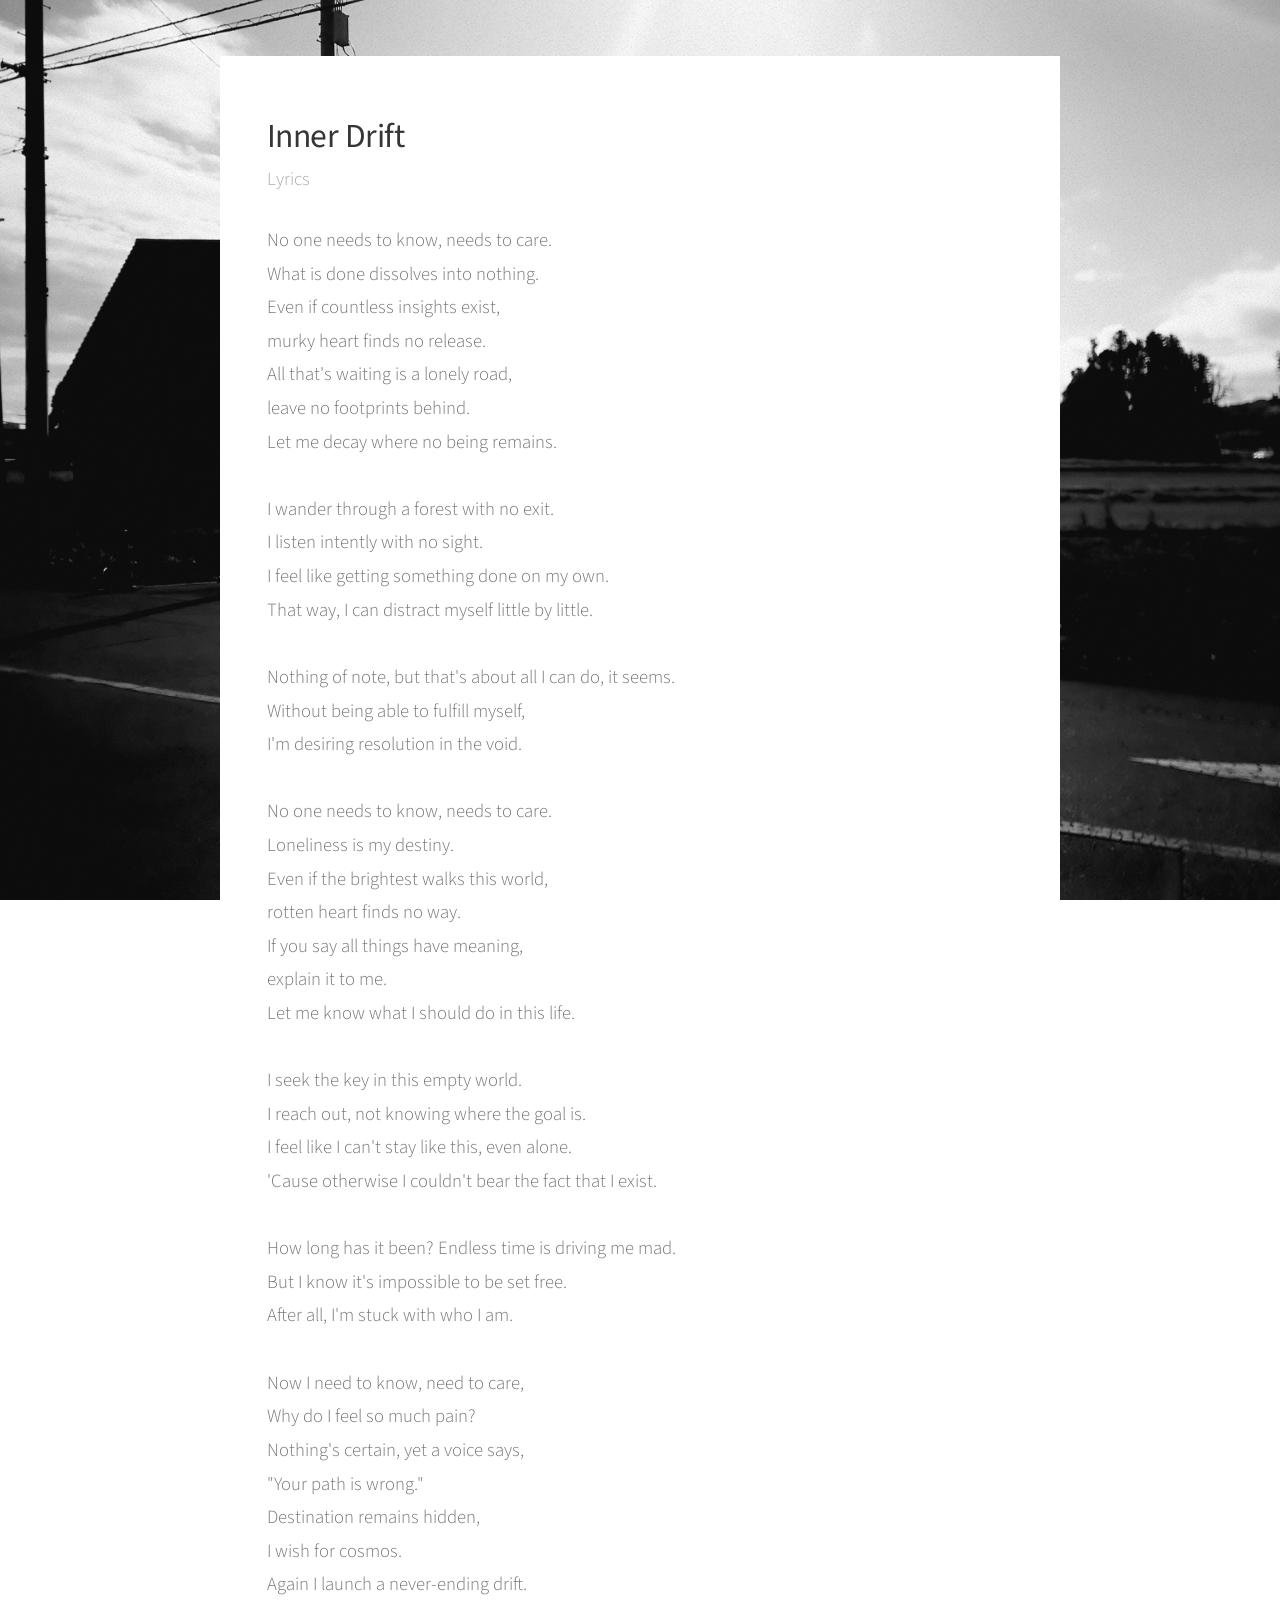
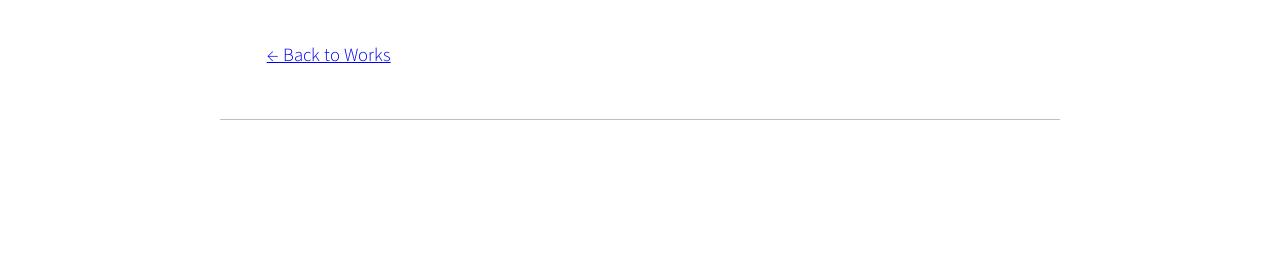
==== commit 3b676366: "Update lyrics-inner-drift.html jp to en" ====
--- a/lyrics-inner-drift.html
+++ b/lyrics-inner-drift.html
@@ -63,7 +63,7 @@
             </p>
 
 						<p>
-							<a href="index.html#Works">← Works に戻る</a>
+							<a href="index.html#Works">← Back to Works</a>
 						</p>
 					</section>
 				</article>
